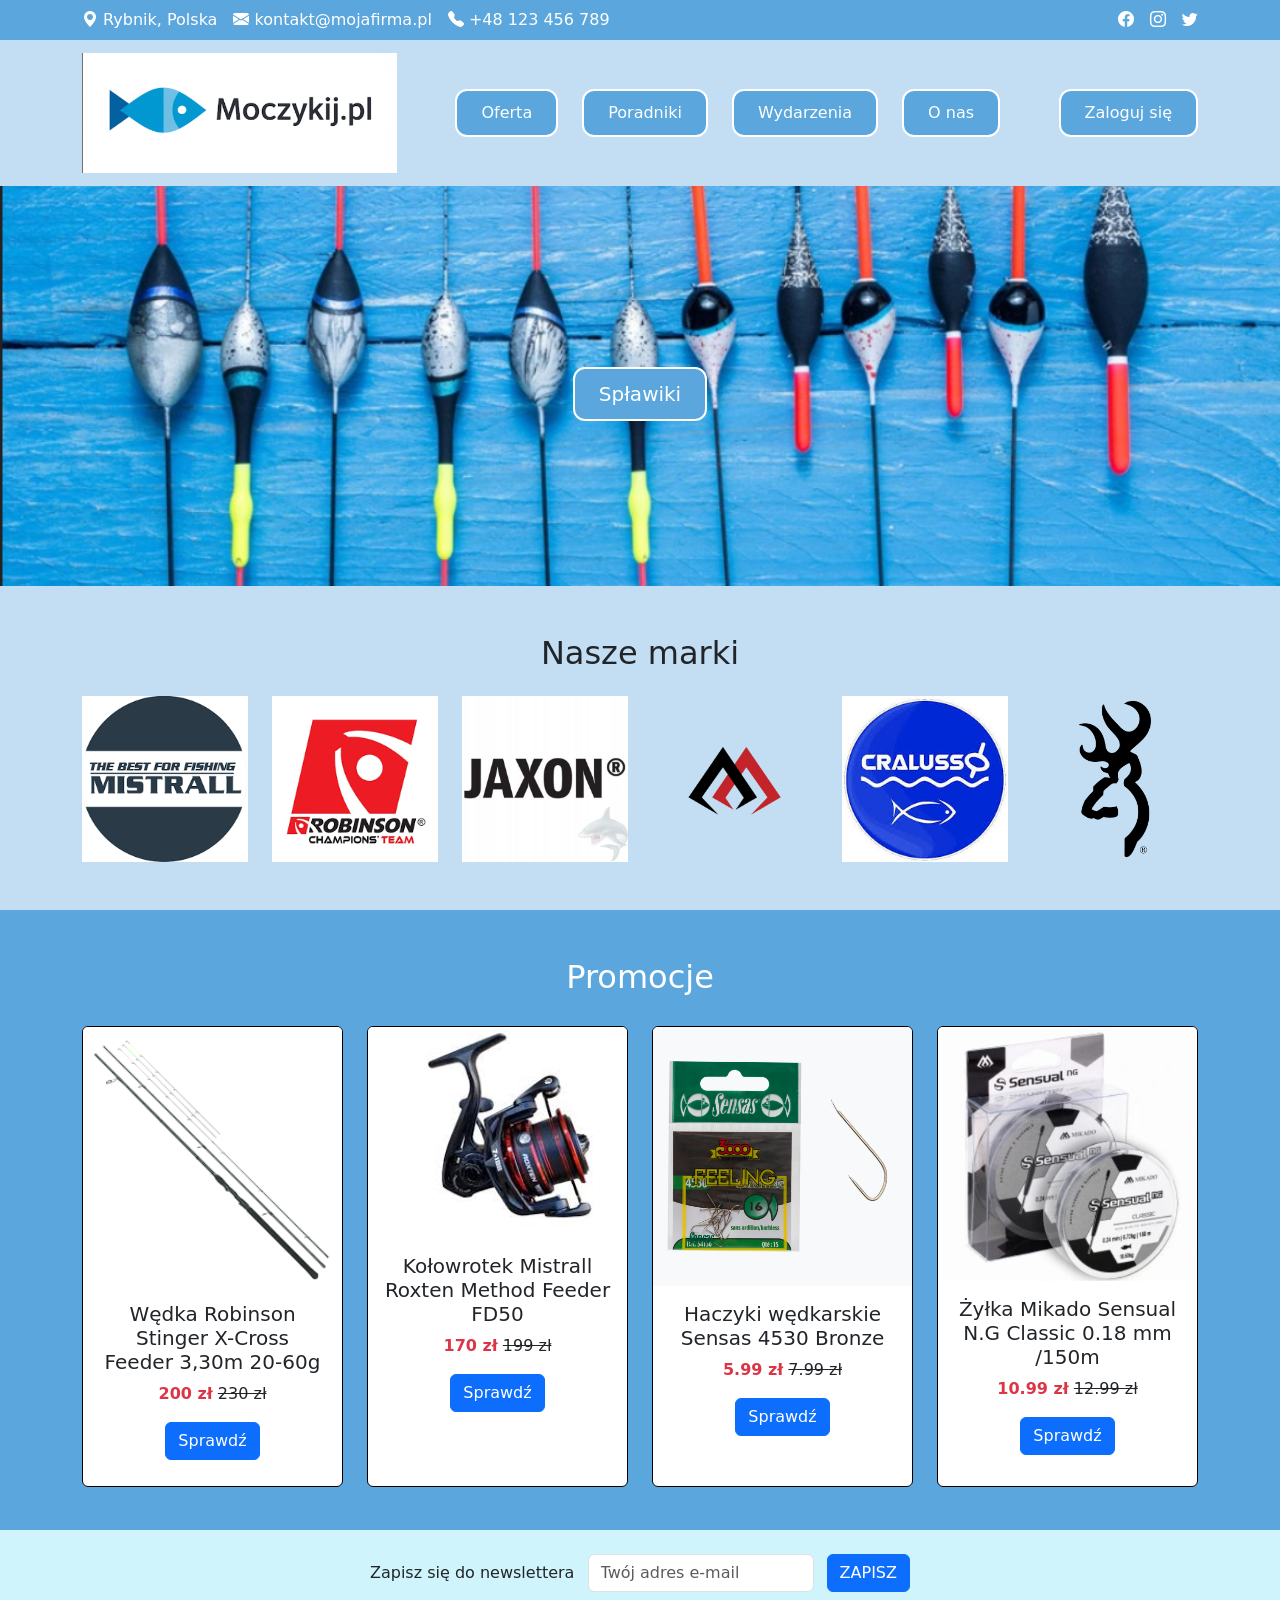
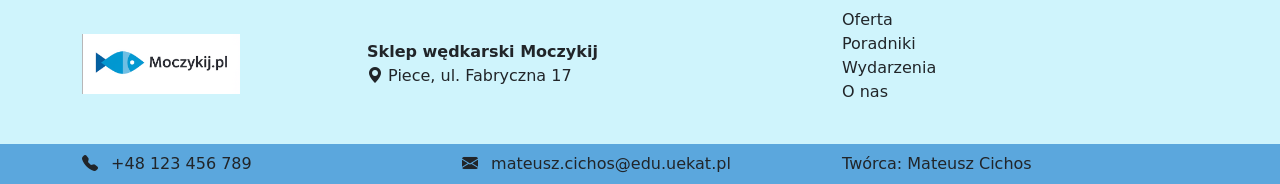
==== about.html @ c8b7d363 "feat: Add files for subpages" ====
<!DOCTYPE html>
<html lang="pl">
<head>
    <meta charset="UTF-8">
    <meta name="viewport" content="width=device-width, initial-scale=1.0">
    <title>Moczykij.pl - Sklep Wędkarski</title>
    <!-- Bootstrap CSS -->
    <link href="https://cdn.jsdelivr.net/npm/bootstrap@5.3.3/dist/css/bootstrap.min.css" rel="stylesheet">
    <link href="https://cdn.jsdelivr.net/npm/bootstrap-icons@1.10.5/font/bootstrap-icons.css" rel="stylesheet">
    <link rel="stylesheet" href="CSS/style.css">
</head>
<body>
   <!-- Top bar -->
<div class="top-bar text-white py-2">
  <div class="container d-flex justify-content-between align-items-center flex-wrap">
    <!-- Dane kontaktowe -->
    <div class="d-flex align-items-center gap-3">
      <span><i class="bi bi-geo-alt-fill"></i> Rybnik, Polska</span>
      <span><i class="bi bi-envelope-fill"></i> kontakt@mojafirma.pl</span>
      <span><i class="bi bi-telephone-fill"></i> +48 123 456 789</span>
    </div>

    <!-- Ikony social media -->
    <div class="d-flex gap-3 mt-2 mt-md-0">
      <a href="https://www.facebook.com" class="text-white"><i class="bi bi-facebook"></i></a>
      <a href="https://www.instagram.com" class="text-white"><i class="bi bi-instagram"></i></a>
      <a href="https://x.com/home?lang=pl" class="text-white"><i class="bi bi-twitter"></i></a>
    </div>
  </div>
</div>
    
<nav class="navbar navbar-expand-lg navbar-dark">
    <div class="container">
        <a class="navbar-brand" href="index.html"><img src="images/logo.png" class="logo-img" alt="Logo"></a>
        <button class="navbar-toggler" type="button" data-bs-toggle="collapse" data-bs-target="#mainNavbar">
            <span class="navbar-toggler-icon"></span>
        </button>
        <div class="collapse navbar-collapse" id="mainNavbar">
            <ul class="navbar-nav mx-auto d-flex gap-4">
                <li class="nav-item">
                    <a class="btn btn-kafelek" href="offer.html">Oferta</a>
                </li>
                <li class="nav-item">
                    <a class="btn btn-kafelek" href="tutorials.html">Poradniki</a>
                </li>
                <li class="nav-item">
                    <a class="btn btn-kafelek" href="events.html">Wydarzenia</a>
                </li>
                <li class="nav-item">
                    <a class="btn btn-kafelek" href="about.html">O nas</a>
                </li>
            </ul>


            <div class="login ms-3">
                <a href="login.html" class="btn btn-kafelek">Zaloguj się</a>
            </div>
        </div>
    </div>
</nav>

 <!-- Hero Section -->
    <header class="bg-dark text-white text-center" 
    style="background-image: url('images/banner.png'); background-size: cover; background-position: center; min-height: 400px; display: flex; align-items: center;">

        <div class="container">
            
            <a href="floats.html" class="btn btn-light btn-lg mt-3 btn-kafelek">Spławiki</a>
        </div>
    </header>

  <!-- Sekcja marek -->
    <section class="brands py-5 text-center">
        <div class="container">
            <h2>Nasze marki</h2>
            <div class="row justify-content-center mt-4">
                <div class="col-4 col-md-2"><img src="images/mistrall.png" alt="Mistrall" class="img-fluid"></div>
                <div class="col-4 col-md-2"><img src="images/robinson.png" alt="Robinson" class="img-fluid"></div>
                <div class="col-4 col-md-2"><img src="images/jaxon.jpg" alt="Jaxon" class="img-fluid"></div>
                <div class="col-4 col-md-2"><img src="images/mikado.png" alt="Mistrall" class="img-fluid"></div>
                <div class="col-4 col-md-2"><img src="images/cralusso.jpg" alt="Robinson" class="img-fluid"></div>
                <div class="col-4 col-md-2"><img src="images/browning.png" alt="Jaxon" class="img-fluid"></div>
                
            </div>
        </div>
    </section>

   <!-- Sekcja promocji -->
    <section class="promo py-5">
    <div class="container">
        <h2 class="text-center mb-4">Promocje</h2>
        <div class="row row-cols-1 row-cols-md-2 row-cols-lg-4 g-4 justify-content-center">
            <div class="col">
                <div class="card h-100 mx-auto">
                    <img src="images/stinger.png" class="card-img-top" alt="Wędka">
                    <div class="card-body">
                        <h5 class="card-title">Wędka Robinson Stinger X-Cross Feeder 3,30m 20-60g</h5>
                        <p class="card-text"><span class="text-danger fw-bold">200 zł</span> <del>230 zł</del></p>
                        <a href="#" class="btn btn-primary">Sprawdź</a>
                    </div>
                </div>
            </div>

            <div class="col">
                <div class="card h-100 mx-auto">
                    <img src="images/roxten.jpg" class="card-img-top" alt="Wędka">
                    <div class="card-body">
                        <h5 class="card-title">Kołowrotek Mistrall Roxten Method Feeder FD50</h5>
                        <p class="card-text"><span class="text-danger fw-bold">170 zł</span> <del>199 zł</del></p>
                        <a href="#" class="btn btn-primary">Sprawdź</a>
                    </div>
                </div>
            </div>
          
          <div class="col">
                <div class="card h-100 mx-auto">
                    <img src="images/haczyki.jpg" class="card-img-top" alt="Wędka">
                    <div class="card-body">
                        <h5 class="card-title">Haczyki wędkarskie Sensas 4530 Bronze</h5>
                        <p class="card-text"><span class="text-danger fw-bold">5.99 zł</span> <del>7.99 zł</del></p>
                        <a href="#" class="btn btn-primary">Sprawdź</a>
                    </div>
                </div>
            </div>
          
          <div class="col">
                <div class="card h-100 mx-auto">
                    <img src="images/zylka.png" class="card-img-top" alt="Wędka">
                    <div class="card-body">
                        <h5 class="card-title">Żyłka Mikado Sensual N.G Classic 0.18 mm /150m</h5>
                        <p class="card-text"><span class="text-danger fw-bold">10.99 zł</span> <del>12.99 zł</del></p>
                        <a href="#" class="btn btn-primary">Sprawdź</a>
                    </div>
                </div>
            </div>

            <!-- Powtórz dla kolejnych kart -->
        </div>
    </div>
</section>

<!-- Newsletter -->
<section class="bg-info-subtle py-4">
  <div class="container">
    <div class="row mb-3">
      <!-- Newsletter -->
      <div class="col-md-12 text-center">
        <label class="me-2">Zapisz się do newslettera</label>
        <input type="email" class="form-control d-inline w-auto" placeholder="Twój adres e-mail">
        <button class="btn btn-primary ms-2">ZAPISZ</button>
      </div>
    </div>

    <div class="row align-items-center text-center text-md-start">
      <!-- Logo -->
      <div class="col-md-3 mb-3 mb-md-0">
        <img src="images/logo.png" alt="Logo Moczykij" class="img-fluid" style="max-height: 60px;">
      </div>

      <!-- Adres -->
      <div class="col-md-5 mb-3 mb-md-0">
        <strong>Sklep wędkarski Moczykij</strong><br>
        <i class="bi bi-geo-alt-fill"></i> Piece, ul. Fabryczna 17
      </div>

      <!-- Linki -->
      <div class="col-md-4">
        <ul class="list-unstyled">
          <li><a href="offer.html" class="text-dark text-decoration-none">Oferta</a></li>
          <li><a href="tutorials.html" class="text-dark text-decoration-none">Poradniki</a></li>
          <li><a href="events.html" class="text-dark text-decoration-none">Wydarzenia</a></li>
          <li><a href="about.html" class="text-dark text-decoration-none">O nas</a></li>
        </ul>
      </div>
    </div>
  </div>
</section>

<footer class="py-2">
  <div class="container">
    <div class="row text-center text-md-start align-items-center">
      <!-- Telefon -->
      <div class="col-md-4 mb-2 mb-md-0">
        <i class="bi bi-telephone-fill me-2"></i> +48 123 456 789
      </div>

      <!-- E-mail -->
      <div class="col-md-4 mb-2 mb-md-0">
        <i class="bi bi-envelope-fill me-2"></i> mateusz.cichos@edu.uekat.pl
      </div>

      <!-- Twórca -->
      <div class="col-md-4">
        Twórca: Mateusz Cichos
      </div>
    </div>
  </div>
</footer>  

<script src="https://cdn.jsdelivr.net/npm/bootstrap@5.3.2/dist/js/bootstrap.bundle.min.js"></script> 

</body>
</html>
---- CSS/style.css ----
.top-bar{
    background-color: #5BA7DD;
        }
.logo-img {
    height: 120px; /* dostosuj wg uznania */
}

nav
{
          background-color: #C3DEF2;
}

.btn-kafelek {
    background-color: #5BA7DD;
    color: white;
    border: 2px solid white;
    padding: 0.6rem 1.5rem;
    border-radius: 0.75rem;
    transition: background-color 0.3s, color 0.3s;
}

.btn-kafelek:hover {
    background-color: #4899d0;
    color: white;
}

.brands
{
    background-color: #C3DEF2;
}

.promo
{
    background-color: #5BA7DD;
    color: white;
}

.card
{
    text-align: center;
    border: 1px solid black;
    margin: 5px;
}

footer
{
    background-color: #5BA7DD;
}
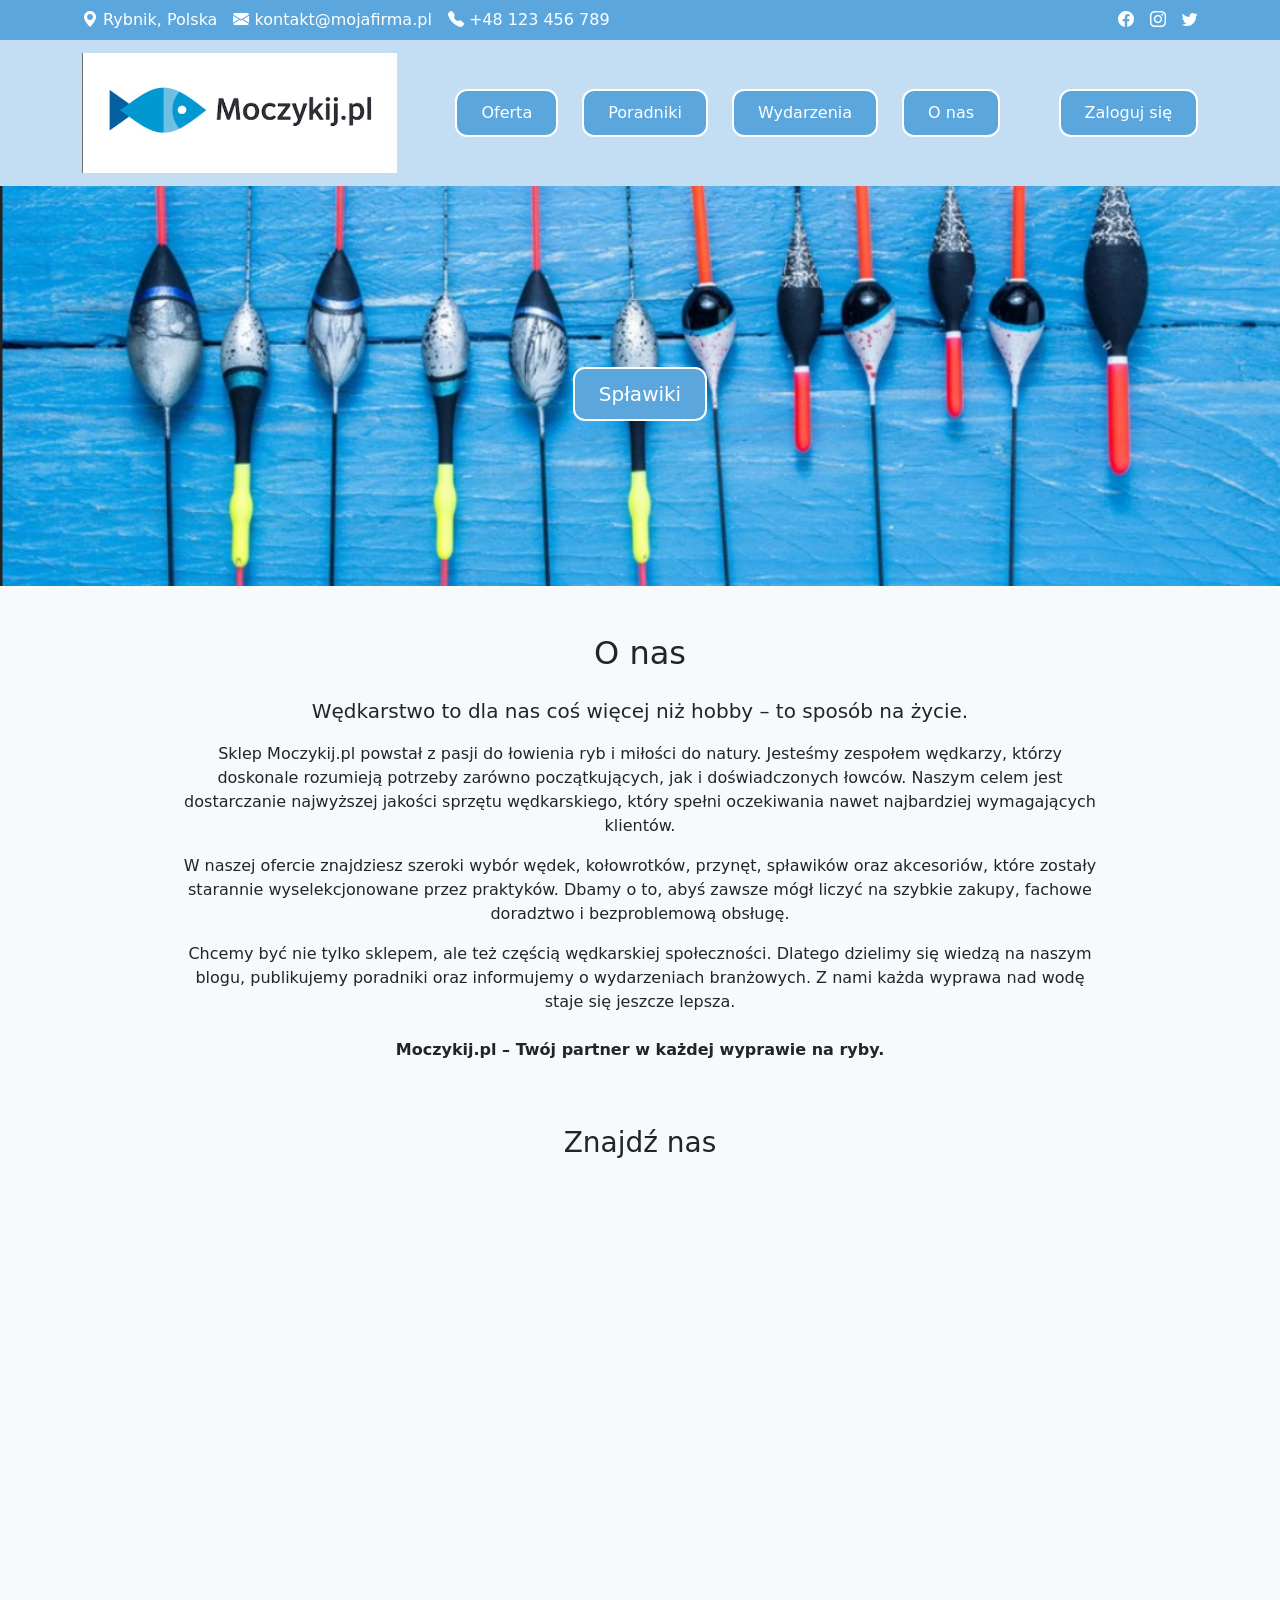
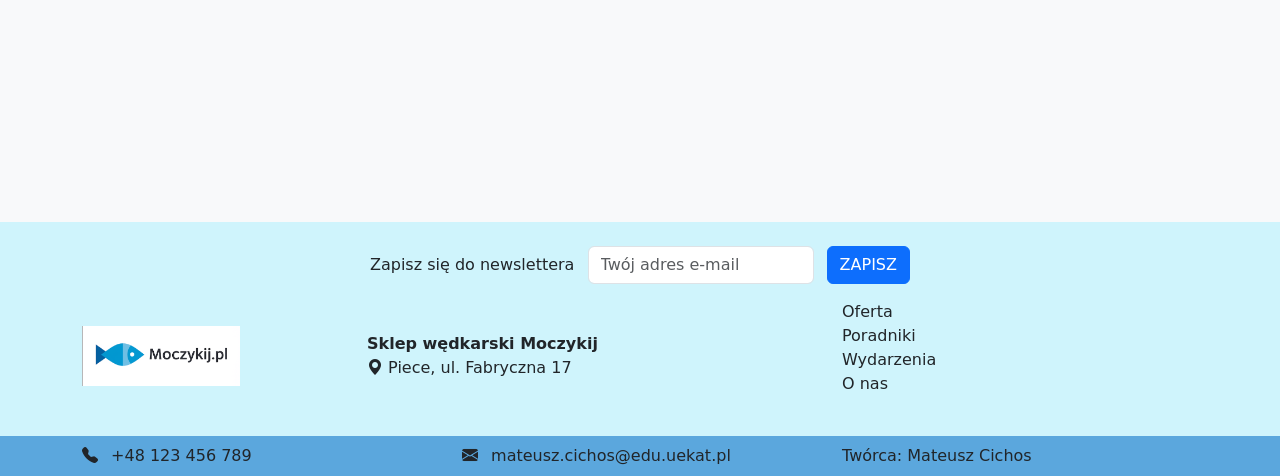
==== commit 4341ef8c: "feat: Create about subpage" ====
--- a/about.html
+++ b/about.html
@@ -59,85 +59,63 @@
     </div>
 </nav>
 
- <!-- Hero Section -->
-    <header class="bg-dark text-white text-center" 
+<!-- Hero Section -->
+<header class="bg-dark text-white text-center" 
     style="background-image: url('images/banner.png'); background-size: cover; background-position: center; min-height: 400px; display: flex; align-items: center;">
 
         <div class="container">
             
             <a href="floats.html" class="btn btn-light btn-lg mt-3 btn-kafelek">Spławiki</a>
         </div>
-    </header>
+</header>
 
-  <!-- Sekcja marek -->
-    <section class="brands py-5 text-center">
-        <div class="container">
-            <h2>Nasze marki</h2>
-            <div class="row justify-content-center mt-4">
-                <div class="col-4 col-md-2"><img src="images/mistrall.png" alt="Mistrall" class="img-fluid"></div>
-                <div class="col-4 col-md-2"><img src="images/robinson.png" alt="Robinson" class="img-fluid"></div>
-                <div class="col-4 col-md-2"><img src="images/jaxon.jpg" alt="Jaxon" class="img-fluid"></div>
-                <div class="col-4 col-md-2"><img src="images/mikado.png" alt="Mistrall" class="img-fluid"></div>
-                <div class="col-4 col-md-2"><img src="images/cralusso.jpg" alt="Robinson" class="img-fluid"></div>
-                <div class="col-4 col-md-2"><img src="images/browning.png" alt="Jaxon" class="img-fluid"></div>
-                
-            </div>
+<!-- Article -->
+<section class="py-5 bg-light">
+  <div class="container">
+    <div class="row justify-content-center">
+      <div class="col-lg-10 text-center">
+        <h2 class="mb-4">O nas</h2>
+        <p class="lead">
+          <strong>Wędkarstwo to dla nas coś więcej niż hobby – to sposób na życie.</strong>
+        </p>
+        <p>
+          Sklep Moczykij.pl powstał z pasji do łowienia ryb i miłości do natury. Jesteśmy zespołem wędkarzy, którzy doskonale rozumieją potrzeby zarówno początkujących, jak i doświadczonych łowców. Naszym celem jest dostarczanie najwyższej jakości sprzętu wędkarskiego, który spełni oczekiwania nawet najbardziej wymagających klientów.
+        </p>
+        <p>
+          W naszej ofercie znajdziesz szeroki wybór wędek, kołowrotków, przynęt, spławików oraz akcesoriów, które zostały starannie wyselekcjonowane przez praktyków. Dbamy o to, abyś zawsze mógł liczyć na szybkie zakupy, fachowe doradztwo i bezproblemową obsługę.
+        </p>
+        <p>
+          Chcemy być nie tylko sklepem, ale też częścią wędkarskiej społeczności. Dlatego dzielimy się wiedzą na naszym blogu, publikujemy poradniki oraz informujemy o wydarzeniach branżowych. Z nami każda wyprawa nad wodę staje się jeszcze lepsza.
+        </p>
+        <p class="mt-4">
+          <strong>Moczykij.pl – Twój partner w każdej wyprawie na ryby.</strong>
+        </p>
+      </div>
+    </div>
+  </div>
+  <!-- Mapa Google -->
+    <div class="row mt-5 justify-content-center">
+      <div class="col-lg-10">
+        <h3 class="mb-3 text-center">Znajdź nas</h3>
+        <div class="ratio ratio-16x9">
+          <iframe 
+            src="https://www.google.com/maps/embed?pb=!1m18!1m12!1m3!1d2563.602018036451!2d18.426905115927373!3d50.09993497942878!2m3!1f0!2f0!3f0!3m2!1i1024!2i768!4f13.1!3m3!1m2!1s0x471132a5a715a7e5%3A0xddd731274d6db499!2sFabryczna%2017%2C%2044-207%20Rybnik!5e0!3m2!1spl!2spl!4v1716738022000!5m2!1spl!2spl" 
+            width="600" 
+            height="450" 
+            style="border:0;" 
+            allowfullscreen="" 
+            loading="lazy" 
+            referrerpolicy="no-referrer-when-downgrade">
+          </iframe>
         </div>
-    </section>
+      </div>
+    </div>
 
-   <!-- Sekcja promocji -->
-    <section class="promo py-5">
-    <div class="container">
-        <h2 class="text-center mb-4">Promocje</h2>
-        <div class="row row-cols-1 row-cols-md-2 row-cols-lg-4 g-4 justify-content-center">
-            <div class="col">
-                <div class="card h-100 mx-auto">
-                    <img src="images/stinger.png" class="card-img-top" alt="Wędka">
-                    <div class="card-body">
-                        <h5 class="card-title">Wędka Robinson Stinger X-Cross Feeder 3,30m 20-60g</h5>
-                        <p class="card-text"><span class="text-danger fw-bold">200 zł</span> <del>230 zł</del></p>
-                        <a href="#" class="btn btn-primary">Sprawdź</a>
-                    </div>
-                </div>
-            </div>
+  </div>
+</section>
 
-            <div class="col">
-                <div class="card h-100 mx-auto">
-                    <img src="images/roxten.jpg" class="card-img-top" alt="Wędka">
-                    <div class="card-body">
-                        <h5 class="card-title">Kołowrotek Mistrall Roxten Method Feeder FD50</h5>
-                        <p class="card-text"><span class="text-danger fw-bold">170 zł</span> <del>199 zł</del></p>
-                        <a href="#" class="btn btn-primary">Sprawdź</a>
-                    </div>
-                </div>
-            </div>
-          
-          <div class="col">
-                <div class="card h-100 mx-auto">
-                    <img src="images/haczyki.jpg" class="card-img-top" alt="Wędka">
-                    <div class="card-body">
-                        <h5 class="card-title">Haczyki wędkarskie Sensas 4530 Bronze</h5>
-                        <p class="card-text"><span class="text-danger fw-bold">5.99 zł</span> <del>7.99 zł</del></p>
-                        <a href="#" class="btn btn-primary">Sprawdź</a>
-                    </div>
-                </div>
-            </div>
-          
-          <div class="col">
-                <div class="card h-100 mx-auto">
-                    <img src="images/zylka.png" class="card-img-top" alt="Wędka">
-                    <div class="card-body">
-                        <h5 class="card-title">Żyłka Mikado Sensual N.G Classic 0.18 mm /150m</h5>
-                        <p class="card-text"><span class="text-danger fw-bold">10.99 zł</span> <del>12.99 zł</del></p>
-                        <a href="#" class="btn btn-primary">Sprawdź</a>
-                    </div>
-                </div>
-            </div>
 
-            <!-- Powtórz dla kolejnych kart -->
-        </div>
-    </div>
-</section>
+
 
 <!-- Newsletter -->
 <section class="bg-info-subtle py-4">
